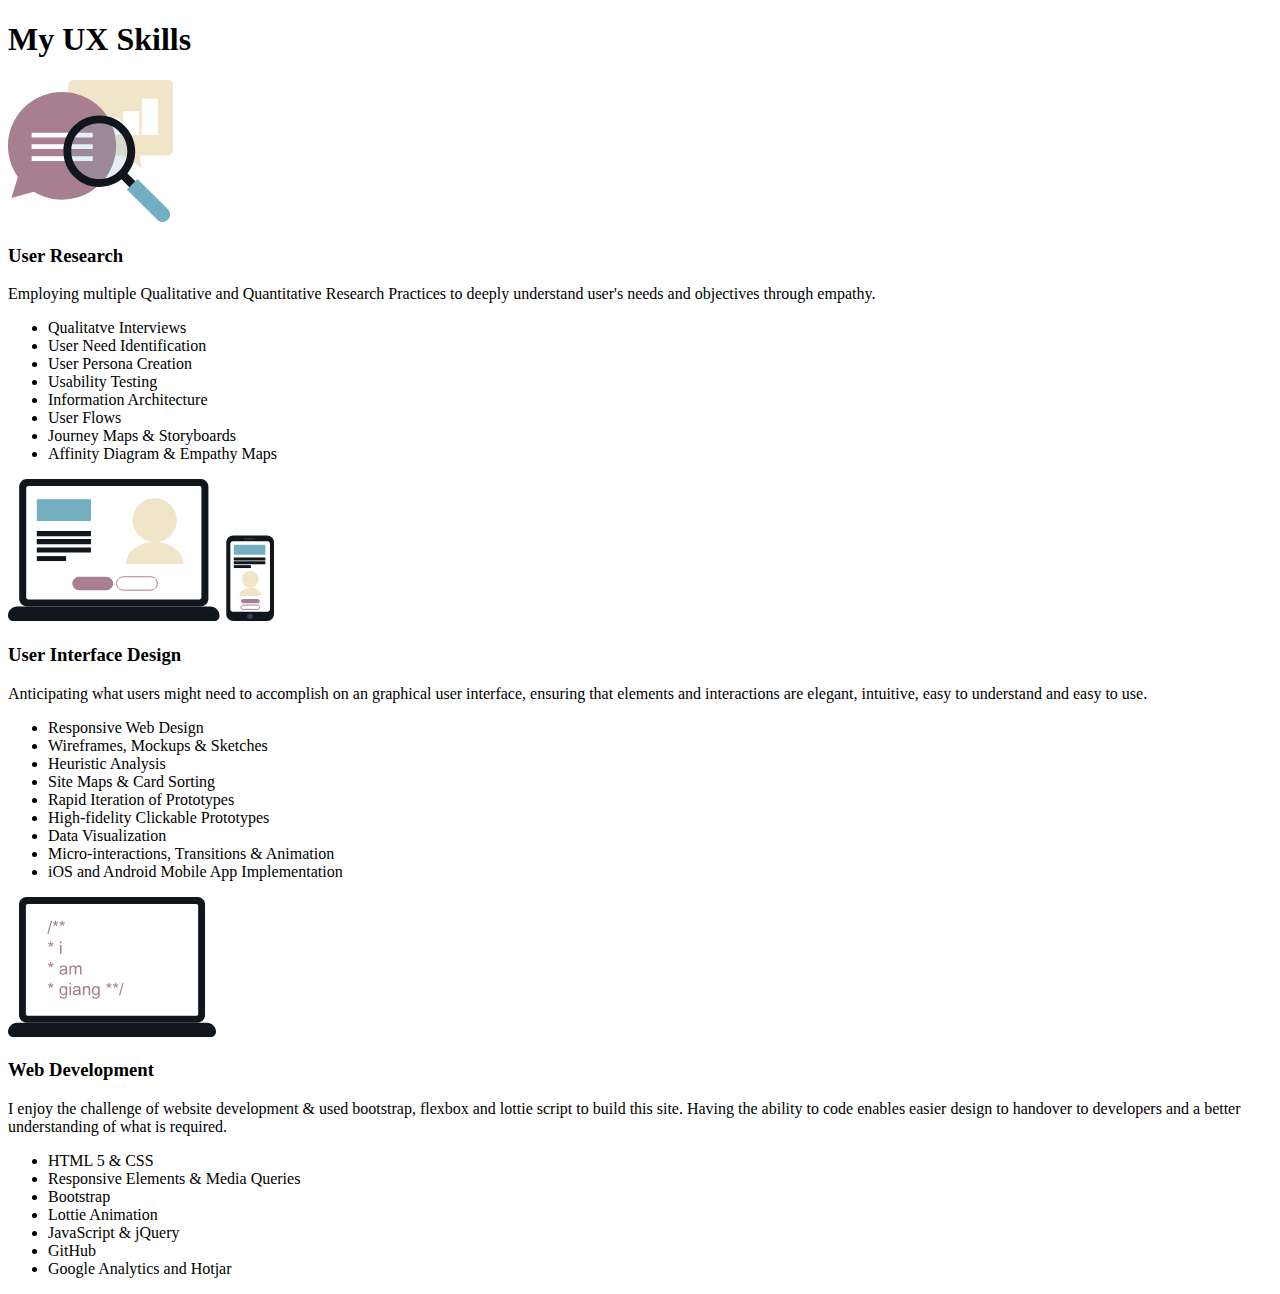
==== skills.html @ 1b3d9abd "Added in Skills and Work sections" ====
<!DOCTYPE html>
<html lang="en">
<head>
    <meta charset="UTF-8">
    <meta name="viewport" content="width=device-width, initial-scale=1.0">
    <!-- linking stylesheet 
    <link rel="stylesheet" href="css/style.css"> -->
    <!-- google fonts -->
    <link rel="preconnect" href="https://fonts.gstatic.com">
    <link href="https://fonts.googleapis.com/css2?family=Roboto:ital,wght@0,100;0,300;0,400;0,500;0,700;0,900;1,100;1,300;1,400;1,500;1,700;1,900&display=swap" rel="stylesheet">
    <title>My Skills</title>
</head>
<body>

<!-- MY UX Skills section -->
<section class="mySkills">
    <h1>My UX Skills</h1>
    <div class="flexContainer">
        <div>
            <img src="images/Icons-Research.svg" alt="User Research">
            <h3>User Research</h3>
            <p>Employing multiple Qualitative and Quantitative Research Practices to deeply understand user's needs and objectives through empathy.</p>
            <!-- List of User Research Skills -->
            <ul class="userSkillsList">
                <li>Qualitatve Interviews</li>
                <li>User Need Identification</li>
                <li>User Persona Creation</li>
                <li>Usability Testing </li>
                <li>Information Architecture</li>
                <li>User Flows</li>
                <li>Journey Maps & Storyboards</li>
                <li>Affinity Diagram & Empathy Maps</li>
            </ul>
            <!-- End of List of User Research Skills -->
        </div>
        <div>
            <img src="images/Icons-UI.svg" alt="User Interface Design">
            <h3>User Interface Design</h3>
            <p>Anticipating what users might need to accomplish on an graphical user interface, ensuring that elements and interactions are elegant, intuitive, easy to understand and easy to use.</p>
            <!-- List of User Interface Design Skills -->
            <ul class="userSkillsList">
                <li>Responsive Web Design</li>
                <li>Wireframes, Mockups & Sketches</li>
                <li>Heuristic Analysis</li>
                <li>Site Maps & Card Sorting</li>
                <li>Rapid Iteration of Prototypes</li>
                <li>High-fidelity Clickable Prototypes</li>
                <li>Data Visualization</li>
                <li>Micro-interactions, Transitions & Animation</li>
                <li>iOS and Android Mobile App Implementation</li>
            </ul>
            <!-- End of List of User Interface Design Skills -->
        </div>
        <div>
            <img src="images/Icons-Web-Dev.svg" alt="Web Development">
            <h3>Web Development</h3>
            <p>I enjoy the challenge of website development & used bootstrap, flexbox and lottie script to build this site.  Having the ability to code enables easier design to handover to developers and a better understanding of what is required.</p>
            <!-- List of Web Development Skills -->
            <ul class="userSkillsList">
                <li>HTML 5 & CSS</li>
                <li>Responsive Elements & Media Queries</li>
                <li>Bootstrap</li>
                <li>Lottie Animation</li>
                <li>JavaScript & jQuery</li>
                <li>GitHub</li>
                <li>Google Analytics and Hotjar</li>
            </ul>
            <!-- End of List of Web Development Skills -->
        </div>

    </div>
    <!-- End Grid -->

</section>
<!-- End MY UX Skills section -->
    
</body>
</html>
---- css/style.css ----
h1, h2, p, li {
    font-family: 'Roboto', sans-serif;
}

/* navbar */
/* Elements to line up next to each */
.inline-block {
    display: inline-block; /* navbar to line up next to each other */
    vertical-align: top; /* ensure all elements align next to one another */
}

/* fill the width of our container */
.logo {
    width: 20%;
    padding: 1%;
    text-align: center;
}

/* primary navidation */
nav {
    width: 70%;
    padding: 1%;
    text-align: right;
}

ul {
    width: 50%; /* align unordered list in its container to the right */
    margin-left: auto;
}

/* giving navigation menu padding */
li .inline-block {
    padding-top: 1%;
    padding-right: 16px;
    padding-bottom: 1%;
    padding-left: 16px
}

/*  hero image  */
.heroImg {
    height: 600px;
    padding: 25px;
}

.content {
    width: 500px;
    margin: 0 auto;
}

/* My Skills */
.flexContainer {
    display: flex 
}

/* footer */
footer {
    background-color: #11161C;
    padding: center;
    text-align: center;
}

footer ul {
    display: inline-block;
    vertical-align: top;
    padding: center;
    color: #ffffff;
}
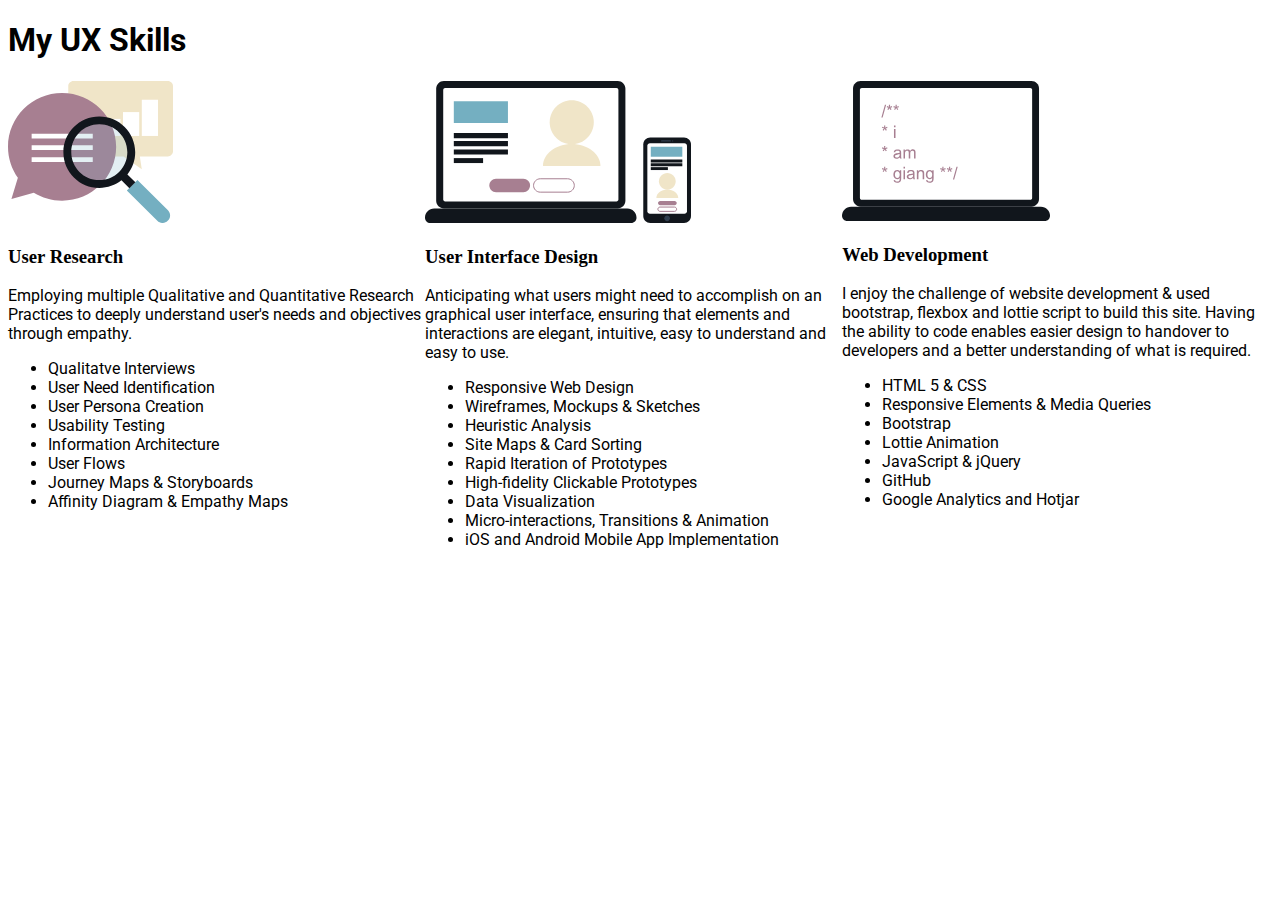
==== commit dc609aa8: "Added CSS Flex" ====
--- a/skills.html
+++ b/skills.html
@@ -3,8 +3,8 @@
 <head>
     <meta charset="UTF-8">
     <meta name="viewport" content="width=device-width, initial-scale=1.0">
-    <!-- linking stylesheet 
-    <link rel="stylesheet" href="css/style.css"> -->
+    <!-- linking stylesheet -->
+    <link rel="stylesheet" href="css/style.css"> 
     <!-- google fonts -->
     <link rel="preconnect" href="https://fonts.gstatic.com">
     <link href="https://fonts.googleapis.com/css2?family=Roboto:ital,wght@0,100;0,300;0,400;0,500;0,700;0,900;1,100;1,300;1,400;1,500;1,700;1,900&display=swap" rel="stylesheet">
@@ -15,6 +15,7 @@
 <!-- MY UX Skills section -->
 <section class="mySkills">
     <h1>My UX Skills</h1>
+    <!--  My UX Skills section coded using CSS flex -->
     <div class="flexContainer">
         <div>
             <img src="images/Icons-Research.svg" alt="User Research">
@@ -67,9 +68,10 @@
             </ul>
             <!-- End of List of Web Development Skills -->
         </div>
+        
 
     </div>
-    <!-- End Grid -->
+    <!--  End of My UX Skills section coded using CSS flex -->
 
 </section>
 <!-- End MY UX Skills section -->
--- a/css/style.css
+++ b/css/style.css
@@ -23,13 +23,14 @@
     text-align: right;
 }
 
-ul {
+/* Primary Navigation */
+.primaryNav {
     width: 50%; /* align unordered list in its container to the right */
     margin-left: auto;
 }
 
 /* giving navigation menu padding */
-li .inline-block {
+.inline-block {
     padding-top: 1%;
     padding-right: 16px;
     padding-bottom: 1%;
@@ -49,7 +50,19 @@
 
 /* My Skills */
 .flexContainer {
-    display: flex 
+    display: flex;
+    width: 100%;
+}
+
+/* Responsive layout - makes a one column layout instead of a two-column layout */
+@media (max-width: 800px) {
+    .flexContainer {
+      flex-direction: column;
+    }
+  }
+
+.flexContainer div {
+    width: 33%;
 }
 
 /* footer */
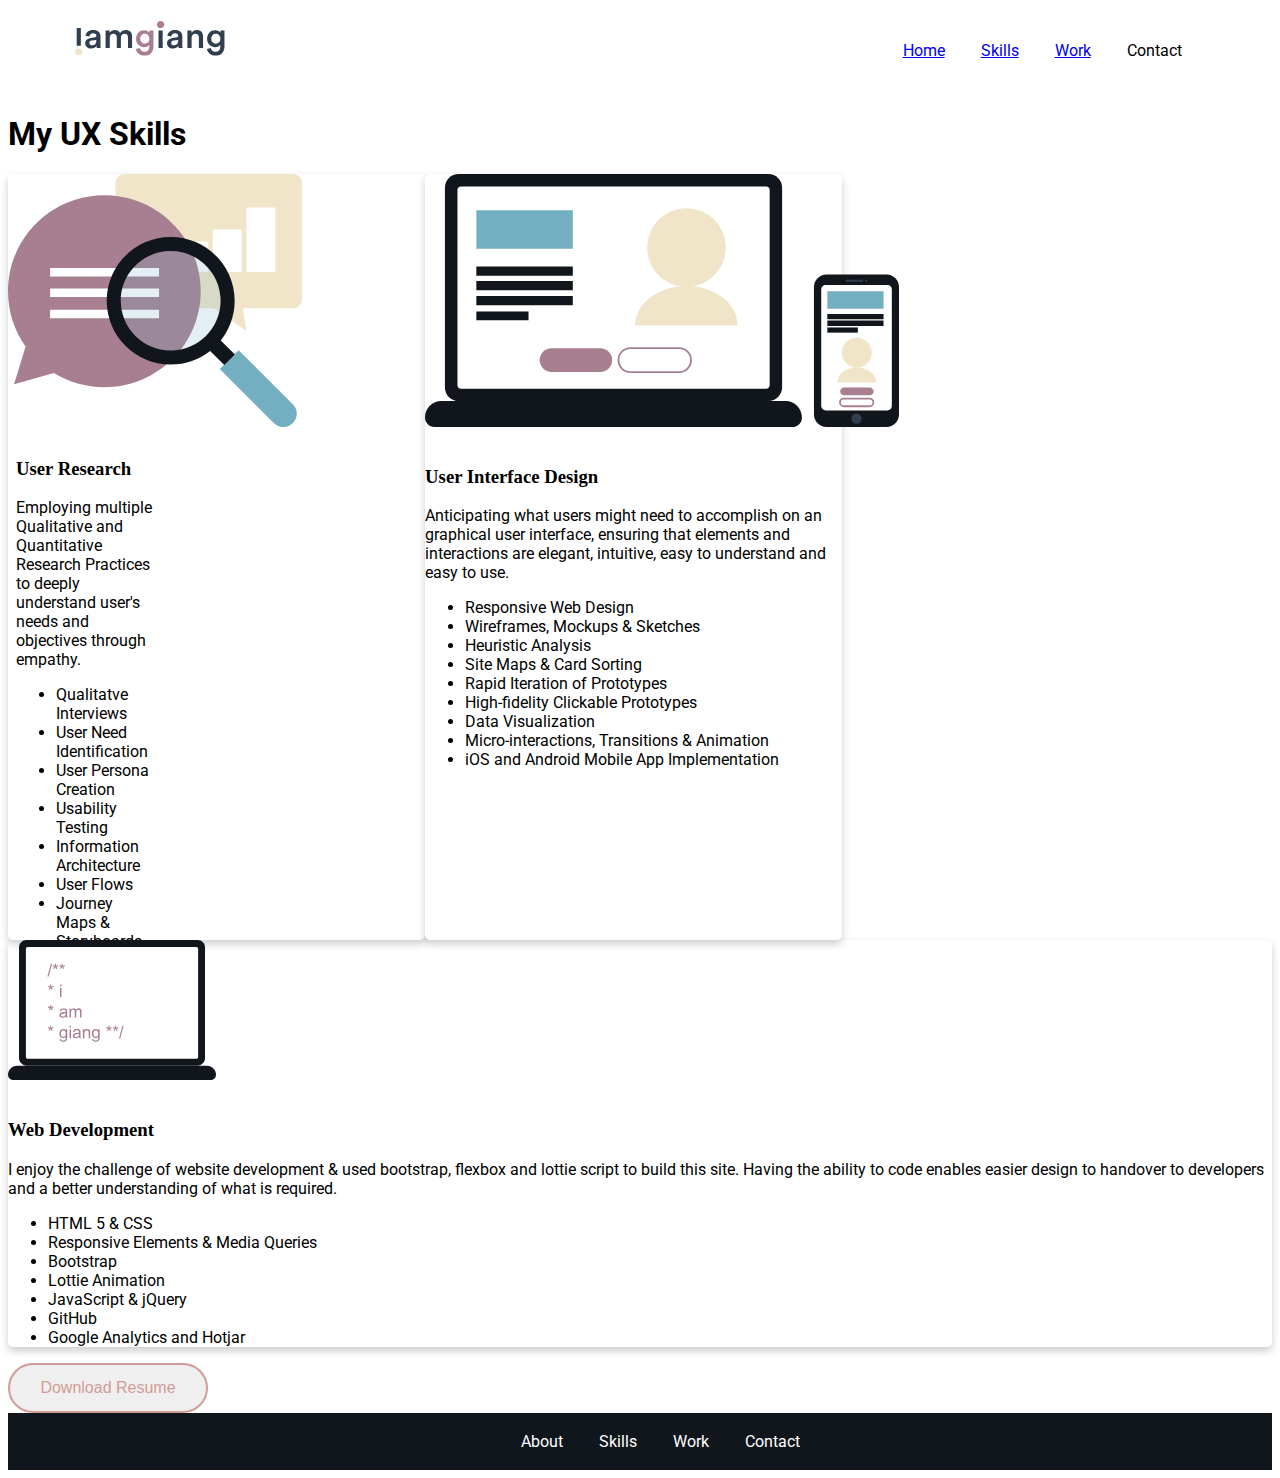
==== commit e34ccba4: "Placing content into card" ====
--- a/skills.html
+++ b/skills.html
@@ -12,69 +12,117 @@
 </head>
 <body>
 
-<!-- MY UX Skills section -->
-<section class="mySkills">
-    <h1>My UX Skills</h1>
-    <!--  My UX Skills section coded using CSS flex -->
-    <div class="flexContainer">
-        <div>
-            <img src="images/Icons-Research.svg" alt="User Research">
-            <h3>User Research</h3>
-            <p>Employing multiple Qualitative and Quantitative Research Practices to deeply understand user's needs and objectives through empathy.</p>
-            <!-- List of User Research Skills -->
-            <ul class="userSkillsList">
-                <li>Qualitatve Interviews</li>
-                <li>User Need Identification</li>
-                <li>User Persona Creation</li>
-                <li>Usability Testing </li>
-                <li>Information Architecture</li>
-                <li>User Flows</li>
-                <li>Journey Maps & Storyboards</li>
-                <li>Affinity Diagram & Empathy Maps</li>
+    <!-- Primary Navigation-->
+    <header class="navigation">
+
+        <!-- navbar -->
+        <div class="inline-block logo">
+            <img src="images/Logo-Primary.svg" alt="Giang Nguyen logo">
+        </div>
+        <nav class="inline-block">
+            <ul class="primaryNav">
+                <li class="inline-block"><a href=index.html>Home</a></li>
+                <li class="inline-block"><a href="skills.html">Skills</a></li>
+                <li class="inline-block"><a href="work.html">Work</a></li>
+                <li class="inline-block">Contact</li>
             </ul>
-            <!-- End of List of User Research Skills -->
-        </div>
-        <div>
-            <img src="images/Icons-UI.svg" alt="User Interface Design">
-            <h3>User Interface Design</h3>
-            <p>Anticipating what users might need to accomplish on an graphical user interface, ensuring that elements and interactions are elegant, intuitive, easy to understand and easy to use.</p>
-            <!-- List of User Interface Design Skills -->
-            <ul class="userSkillsList">
-                <li>Responsive Web Design</li>
-                <li>Wireframes, Mockups & Sketches</li>
-                <li>Heuristic Analysis</li>
-                <li>Site Maps & Card Sorting</li>
-                <li>Rapid Iteration of Prototypes</li>
-                <li>High-fidelity Clickable Prototypes</li>
-                <li>Data Visualization</li>
-                <li>Micro-interactions, Transitions & Animation</li>
-                <li>iOS and Android Mobile App Implementation</li>
+        </nav>
+
+        <!-- MY UX Skills section -->
+        <section class="mySkills">
+            <h1>My UX Skills</h1>
+            <!--  My UX Skills section coded using CSS flex -->
+            <div class="flexContainer">
+
+                <!-- Placing inside a card 1 -->
+                <div class="card">
+                    <img src="images/Icons-Research.svg" alt="User Research" style="height:33%">
+                    <!-- Container -->
+                    <div class="container">
+                        <h3>User Research</h3>
+                        <p>Employing multiple Qualitative and Quantitative Research Practices to deeply understand user's needs and objectives through empathy.</p>
+                        <!-- List of User Research Skills -->
+                        <ul class="userSkillsList">
+                            <li>Qualitatve Interviews</li>
+                            <li>User Need Identification</li>
+                            <li>User Persona Creation</li>
+                            <li>Usability Testing </li>
+                            <li>Information Architecture</li>
+                            <li>User Flows</li>
+                            <li>Journey Maps & Storyboards</li>
+                            <li>Affinity Diagram & Empathy Maps</li>
+                        </ul>
+                        <!-- End of List of User Research Skills -->
+                    </div>
+                    <!-- End Container -->
+                </div>
+                <!-- End card 1 -->
+
+                <!-- Placing inside a card 2 -->
+                <div class="card">
+                    <img src="images/Icons-UI.svg" alt="User Interface Design" style="height:33%">
+                    <div class="container"></div>
+                        <h3>User Interface Design</h3>
+                        <p>Anticipating what users might need to accomplish on an graphical user interface, ensuring that elements and interactions are elegant, intuitive, easy to understand and easy to use.</p>
+                        <!-- List of User Interface Design Skills -->
+                        <ul class="userSkillsList">
+                            <li>Responsive Web Design</li>
+                            <li>Wireframes, Mockups & Sketches</li>
+                            <li>Heuristic Analysis</li>
+                            <li>Site Maps & Card Sorting</li>
+                            <li>Rapid Iteration of Prototypes</li>
+                            <li>High-fidelity Clickable Prototypes</li>
+                            <li>Data Visualization</li>
+                            <li>Micro-interactions, Transitions & Animation</li>
+                            <li>iOS and Android Mobile App Implementation</li>
+                        </ul>
+                        <!-- End of List of User Interface Design Skills -->
+                    </div>
+                    <!-- End container -->
+                </div>
+                <!-- End of card 2 -->
+
+                <!-- Placing inside a card 3 -->
+                <div class="card">
+                    <img src="images/Icons-Web-Dev.svg" alt="Web Development" style="height:33%">
+                    <div class="container"></div>
+                        <h3>Web Development</h3>
+                        <p>I enjoy the challenge of website development & used bootstrap, flexbox and lottie script to build this site.  Having the ability to code enables easier design to handover to developers and a better understanding of what is required.</p>
+                        <!-- List of Web Development Skills -->
+                        <ul class="userSkillsList">
+                            <li>HTML 5 & CSS</li>
+                            <li>Responsive Elements & Media Queries</li>
+                            <li>Bootstrap</li>
+                            <li>Lottie Animation</li>
+                            <li>JavaScript & jQuery</li>
+                            <li>GitHub</li>
+                            <li>Google Analytics and Hotjar</li>
+                        </ul>
+                        <!-- End of List of Web Development Skills -->
+                    </div>
+                    <!-- End container -->
+                </div>
+                <!-- End card 3 -->
+
+            </div>
+            <!--  End of My UX Skills section coded using CSS flex -->
+
+            <button class="buttonKeyline">Download Resume</button>
+
+        </section>
+        <!-- End MY UX Skills section -->
+            
+        <!-- Footer navigation -->
+        <footer>
+            <ul>
+                <li class="inline-block">About</li>
+                <li class="inline-block">Skills</li>
+                <li class="inline-block">Work</li>
+                <li class="inline-block">Contact</li>
             </ul>
-            <!-- End of List of User Interface Design Skills -->
-        </div>
-        <div>
-            <img src="images/Icons-Web-Dev.svg" alt="Web Development">
-            <h3>Web Development</h3>
-            <p>I enjoy the challenge of website development & used bootstrap, flexbox and lottie script to build this site.  Having the ability to code enables easier design to handover to developers and a better understanding of what is required.</p>
-            <!-- List of Web Development Skills -->
-            <ul class="userSkillsList">
-                <li>HTML 5 & CSS</li>
-                <li>Responsive Elements & Media Queries</li>
-                <li>Bootstrap</li>
-                <li>Lottie Animation</li>
-                <li>JavaScript & jQuery</li>
-                <li>GitHub</li>
-                <li>Google Analytics and Hotjar</li>
-            </ul>
-            <!-- End of List of Web Development Skills -->
-        </div>
-        
+        </footer>
+        <!-- End footer -->
+    </header>
 
-    </div>
-    <!--  End of My UX Skills section coded using CSS flex -->
-
-</section>
-<!-- End MY UX Skills section -->
-    
 </body>
 </html>--- a/css/style.css
+++ b/css/style.css
@@ -1,6 +1,10 @@
 h1, h2, p, li {
     font-family: 'Roboto', sans-serif;
 }
+
+/*body {
+    background-color: black;
+}*/
 
 /* navbar */
 /* Elements to line up next to each */
@@ -49,6 +53,7 @@
 }
 
 /* My Skills */
+/* Responsive using flex */
 .flexContainer {
     display: flex;
     width: 100%;
@@ -65,6 +70,41 @@
     width: 33%;
 }
 
+/* Card CSS*/
+.card {
+    /* Add shadows to create the "card" effect */
+    box-shadow: 0 4px 8px 0 rgba(0,0,0,0.2);
+    transition: 0.3s;
+    border-radius: 5px; /* 5px rounded corners */
+    background-color: #ffffff;
+}
+
+/* Add rounded corners to the top left and the top right corner of the image */
+img {
+  border-radius: 8px 8px 0 0;
+}
+  
+/* On mouse-over, add a deeper shadow */
+  .card:hover {
+    box-shadow: 0 8px 16px 0 rgba(0,0,0,0.2);
+  }
+  
+  /* Add some padding inside the card container */
+  .container {
+    padding: 8px 8px;
+  }
+
+/* Button Styling */
+.buttonKeyline {
+    border-radius: 25px;
+    border: 2px solid #CF9C98;
+    padding: 8px;
+    width: 200px;
+    height: 50px;
+    font-size: 16px;
+    color: #CF9C98;
+  }
+
 /* footer */
 footer {
     background-color: #11161C;
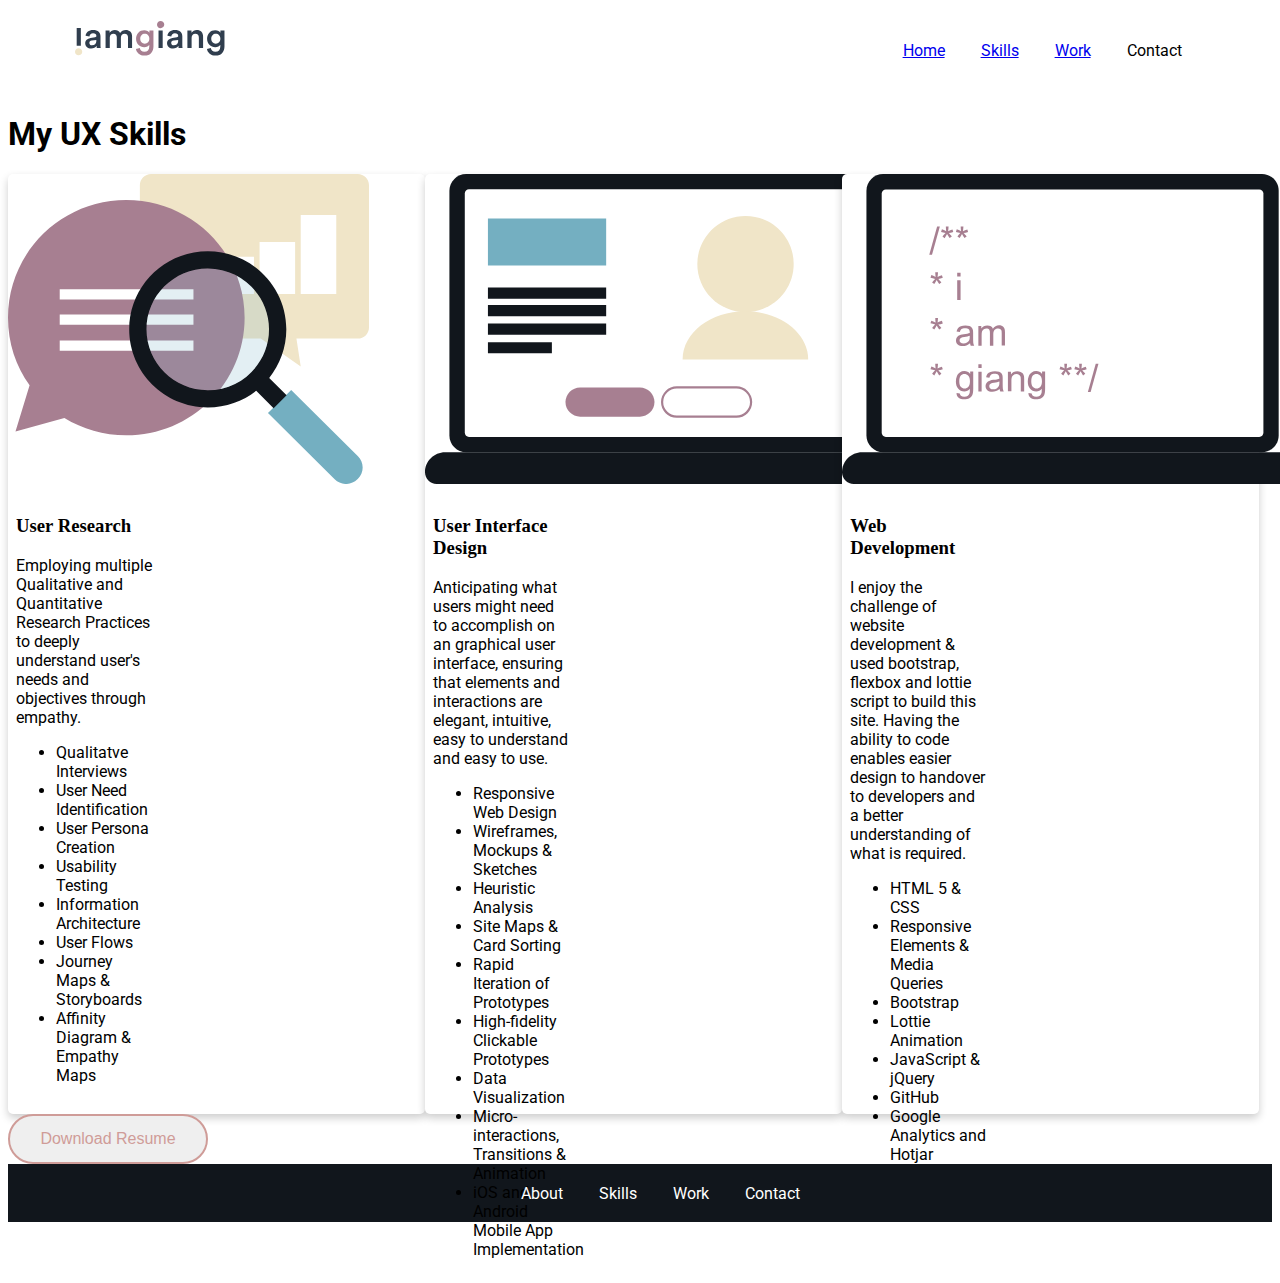
==== commit d5c3ca22: "updated card container" ====
--- a/skills.html
+++ b/skills.html
@@ -61,7 +61,7 @@
                 <!-- Placing inside a card 2 -->
                 <div class="card">
                     <img src="images/Icons-UI.svg" alt="User Interface Design" style="height:33%">
-                    <div class="container"></div>
+                    <div class="container">
                         <h3>User Interface Design</h3>
                         <p>Anticipating what users might need to accomplish on an graphical user interface, ensuring that elements and interactions are elegant, intuitive, easy to understand and easy to use.</p>
                         <!-- List of User Interface Design Skills -->
@@ -85,7 +85,7 @@
                 <!-- Placing inside a card 3 -->
                 <div class="card">
                     <img src="images/Icons-Web-Dev.svg" alt="Web Development" style="height:33%">
-                    <div class="container"></div>
+                    <div class="container">
                         <h3>Web Development</h3>
                         <p>I enjoy the challenge of website development & used bootstrap, flexbox and lottie script to build this site.  Having the ability to code enables easier design to handover to developers and a better understanding of what is required.</p>
                         <!-- List of Web Development Skills -->
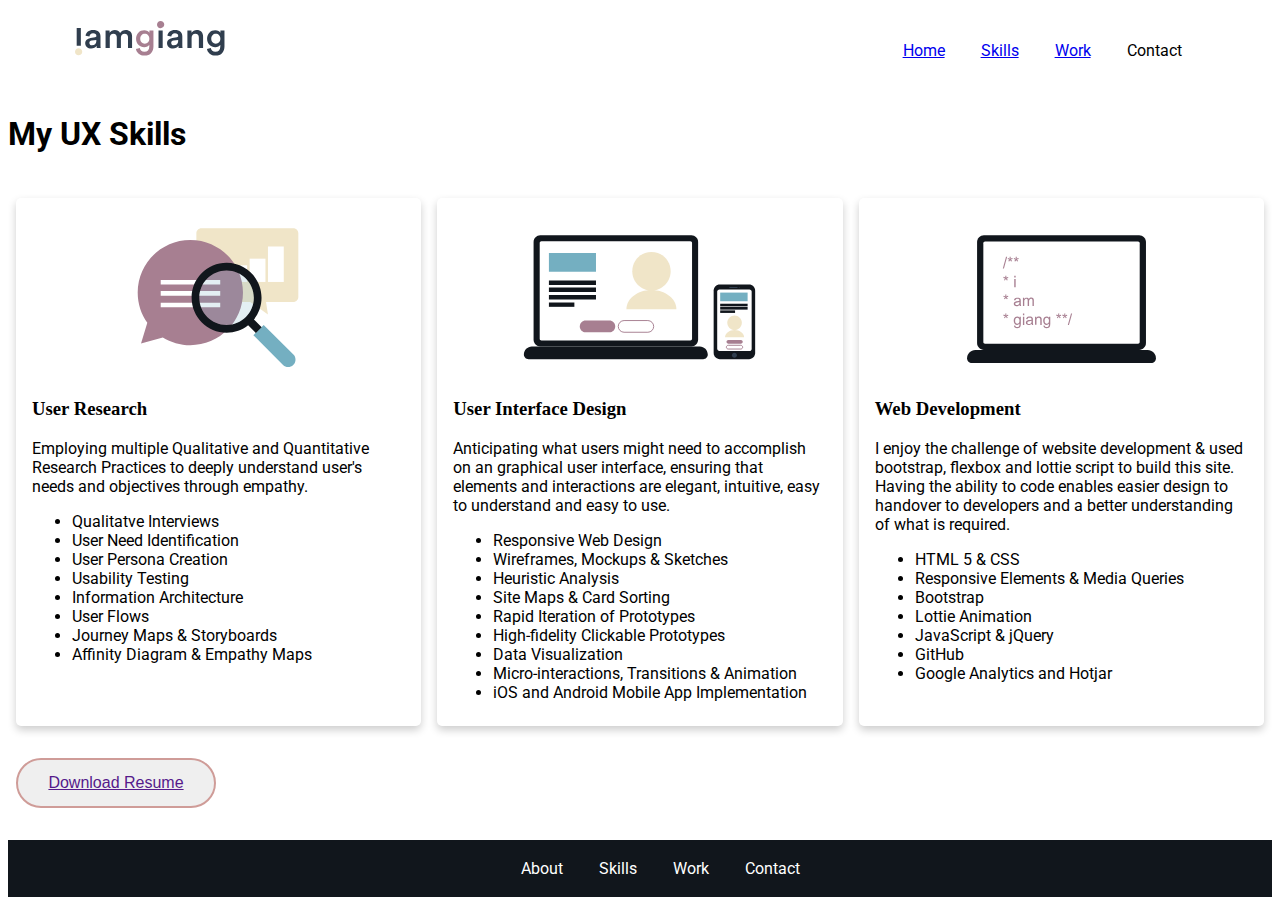
==== commit 6d099ebe: "Updated Skills section" ====
--- a/skills.html
+++ b/skills.html
@@ -36,7 +36,7 @@
 
                 <!-- Placing inside a card 1 -->
                 <div class="card">
-                    <img src="images/Icons-Research.svg" alt="User Research" style="height:33%">
+                    <img src="images/Icons-Research.svg" alt="User Research" style="width:100%">
                     <!-- Container -->
                     <div class="container">
                         <h3>User Research</h3>
@@ -60,7 +60,7 @@
 
                 <!-- Placing inside a card 2 -->
                 <div class="card">
-                    <img src="images/Icons-UI.svg" alt="User Interface Design" style="height:33%">
+                    <img src="images/Icons-UI.svg" alt="User Interface Design" style="width:100%">
                     <div class="container">
                         <h3>User Interface Design</h3>
                         <p>Anticipating what users might need to accomplish on an graphical user interface, ensuring that elements and interactions are elegant, intuitive, easy to understand and easy to use.</p>
@@ -84,7 +84,7 @@
 
                 <!-- Placing inside a card 3 -->
                 <div class="card">
-                    <img src="images/Icons-Web-Dev.svg" alt="Web Development" style="height:33%">
+                    <img src="images/Icons-Web-Dev.svg" alt="Web Development" style="width:100%">
                     <div class="container">
                         <h3>Web Development</h3>
                         <p>I enjoy the challenge of website development & used bootstrap, flexbox and lottie script to build this site.  Having the ability to code enables easier design to handover to developers and a better understanding of what is required.</p>
@@ -107,7 +107,7 @@
             </div>
             <!--  End of My UX Skills section coded using CSS flex -->
 
-            <button class="buttonKeyline">Download Resume</button>
+            <button class="buttonKeyline"><a href="">Download Resume</a></button>
 
         </section>
         <!-- End MY UX Skills section -->
--- a/css/style.css
+++ b/css/style.css
@@ -70,6 +70,10 @@
     width: 33%;
 }
 
+.flexContainer .container {
+    width: 92%;
+}
+
 /* Card CSS*/
 .card {
     /* Add shadows to create the "card" effect */
@@ -77,6 +81,7 @@
     transition: 0.3s;
     border-radius: 5px; /* 5px rounded corners */
     background-color: #ffffff;
+    margin: 24px 8px 24px 8px;
 }
 
 /* Add rounded corners to the top left and the top right corner of the image */
@@ -85,14 +90,35 @@
 }
   
 /* On mouse-over, add a deeper shadow */
-  .card:hover {
+.card:hover {
     box-shadow: 0 8px 16px 0 rgba(0,0,0,0.2);
-  }
+}
   
-  /* Add some padding inside the card container */
-  .container {
-    padding: 8px 8px;
-  }
+/* Add some padding inside the card container */
+.container {
+    padding: 8px 16px 8px 16px;
+}
+
+/* My Work */
+/* Convert my work <section> tag into a grid container.*/
+.workGrid {
+    display: grid; 
+}
+
+/* Item1 gets the name "myArea" and spands all five columns in a five columns grid layout */
+.item1 {
+    position: left;
+    display: flex;
+    flex-direction: column;
+    width: 20%;
+    grid-area: myArea;
+}
+
+.grid-container {
+    display:grid;
+    grid-template-areas: 'myArea myArea myArea myArea myArea';
+    grid-template-columns: auto auto auto auto;
+}
 
 /* Button Styling */
 .buttonKeyline {
@@ -103,6 +129,7 @@
     height: 50px;
     font-size: 16px;
     color: #CF9C98;
+    margin: 8px 8px 32px 8px;
   }
 
 /* footer */
